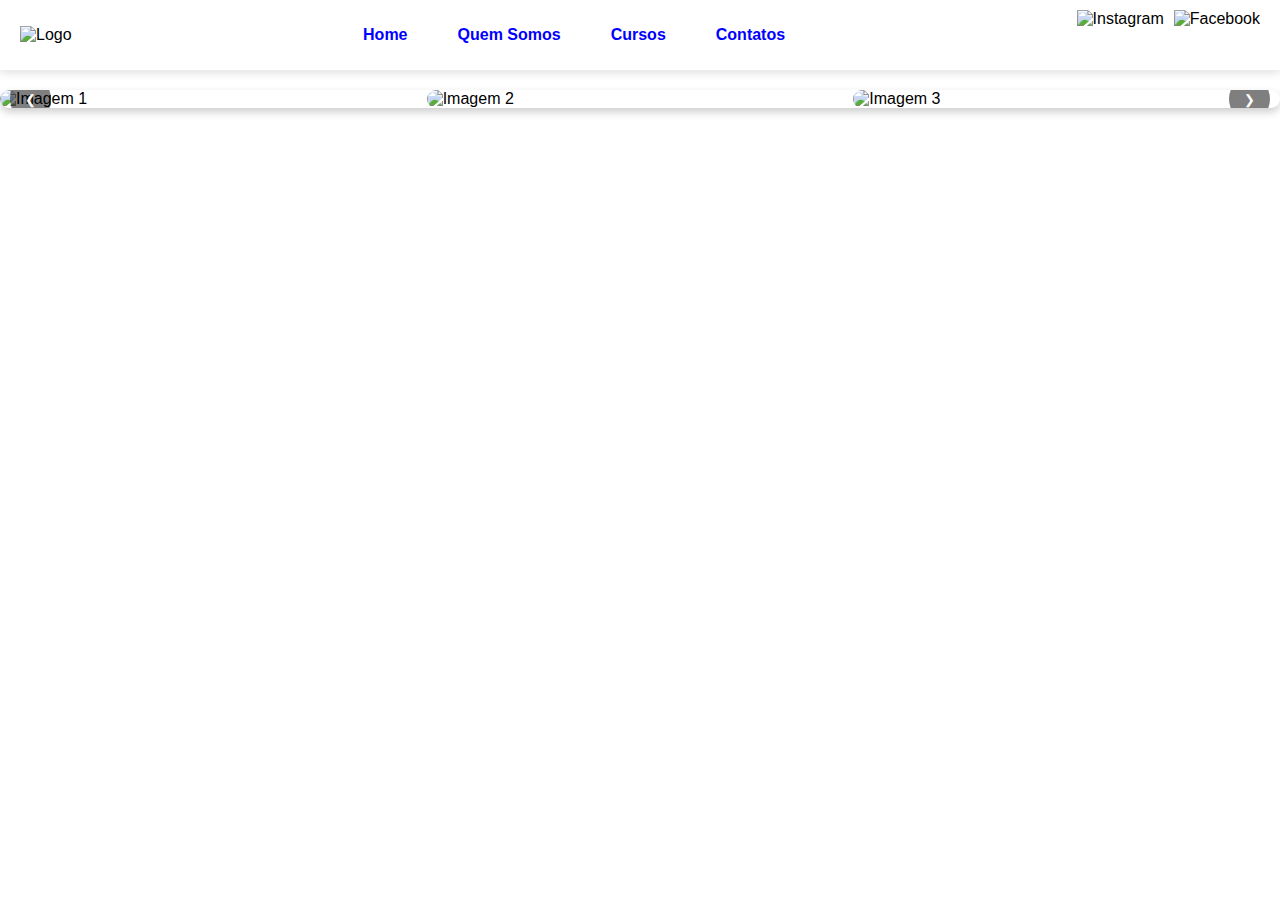
==== index.html @ 192a2ddc "teste 01" ====
<!DOCTYPE html>
<html lang="pt-BR">
<head>
    <meta charset="UTF-8">
    <meta name="viewport" content="width=device-width, initial-scale=1.0">
    <title>Colégio Helena</title>
    <link rel="stylesheet" href="style.css">
</head>
<body>
    <header>
        <nav class="navbar">
            <div class="logo">
                <img src="Logo.png" alt="Logo">
            </div>
            <ul class="menu">
                <li><a href="home.html">Home</a></li>
                <li><a href="quem-somos.html">Quem Somos</a></li>
                <li class="dropdown">
                    <a href="#">Cursos</a>
                    <ul class="dropdown-content">
                        <li><a href="desnsis.html">Desenvolvimento de Sistemas</a></li>
                        <li><a href="adm.html">Administração</a></li>
                        <li><a href="enfer.html">Enfermagem</a></li>
                        <li><a href="ensreg.html">Ensino Regular</a></li>
                    </ul>
                </li>
                <li><a href="#">Contatos</a></li>
            </ul>
            <div class="social-links">
                <img src="#" href="https://www.instagram.com" target="_blank" alt="Instagram"></a>
                <img src="#" href="https://www.facebook.com" target="_blank"alt="Facebook"></a>
            </div>
        </nav>
    </header>
    
    <div class="carousel">
        <div class="carousel-images">
            <img src="01.png" alt="Imagem 1">
            <img src="2.png" alt="Imagem 2">
            <img src="3.png" alt="Imagem 3">
        </div>
        <button class="prev" onclick="moveCarousel(-1)">&#10094;</button>
        <button class="next" onclick="moveCarousel(1)">&#10095;</button>
    </div>

</div>
<script src="script.js"></script>

</body>
</html>
---- style.css ----
/* Estilos gerais */
body {
    margin: 0;
    padding: 0;
    font-family: Arial, sans-serif;
}

/* Estilos da barra de navegação */
.navbar {
    display: flex;
    justify-content: space-between;
    align-items: center;
    background-color: #fff;
    padding: 10px 20px;
    box-shadow: 0 4px 8px rgba(0, 0, 0, 0.1);
}

/* Logo */
.logo img {
    height: 120px;
}

/* Menu */
.menu {
    list-style: none;
    display: flex;
    gap: 20px;
    margin: 0;
    padding: 0;
}

.menu li {
    position: relative;
}

.menu a {
    text-decoration: none;
    color: blue;
    font-weight: bold;
    padding: 10px 15px;
    transition: background-color 0.3s, color 0.3s;
}

/* Cor ao passar o mouse e ao clicar */
.menu a:hover {
    background-color: lightblue;
    color: white;
}

.menu a:active {
    background-color: darkblue;
    color: white;
}

/* Dropdown */
.dropdown-content {
    display: none;
    position: absolute;
    top: 100%;
    left: 0;
    background-color: rgb(193, 193, 215);
    box-shadow: 0 8px 16px rgba(0, 0, 0, 0.1);
    list-style: none;
    padding: 0;
    margin: 0;
    z-index: 1000;
}

.dropdown-content li {
    width: 200px;
}

.dropdown-content li a {
    display: block;
    padding: 10px;
    color: blue;
    text-decoration: none;
}

.dropdown-content li a:hover {
    background-color: lightblue;
    color: white;
}

.dropdown:hover .dropdown-content {
    display: block;
}

/* Links das redes sociais */
.social-links {
    display: flex;
    gap: 10px;
}

.social-links img {
    height: 50px;
    transition: transform 0.3s;
}

.social-links img:hover {
    transform: scale(1.1);
}


/* Galeria */
.carousel {
    position: relative;
    width: 100%; /* Garante que o carrossel ocupe a largura do container */
    max-width: 1920px; /* Limita a largura máxima */
    overflow: hidden;
    border-radius: 10px;
    box-shadow: 0 4px 8px rgba(0, 0, 0, 0.2);
    margin-top: 20px;
}

.carousel-images {
    display: flex;
    transition: transform 0.5s ease-in-out;
}

.carousel-images img {
    width: 100%;
    border-radius: 10px;
}

/* Botões de controle */
.prev, .next {
    position: absolute;
    top: 50%;
    transform: translateY(-50%);
    background-color: rgba(0, 0, 0, 0.5);
    color: white;
    border: none;
    padding: 15px;
    cursor: pointer;
    border-radius: 50%;
}

.prev {
    left: 10px;
}

.next {
    right: 10px;
}

.prev:hover, .next:hover {
    background-color: rgba(0, 0, 0, 0.8);
}
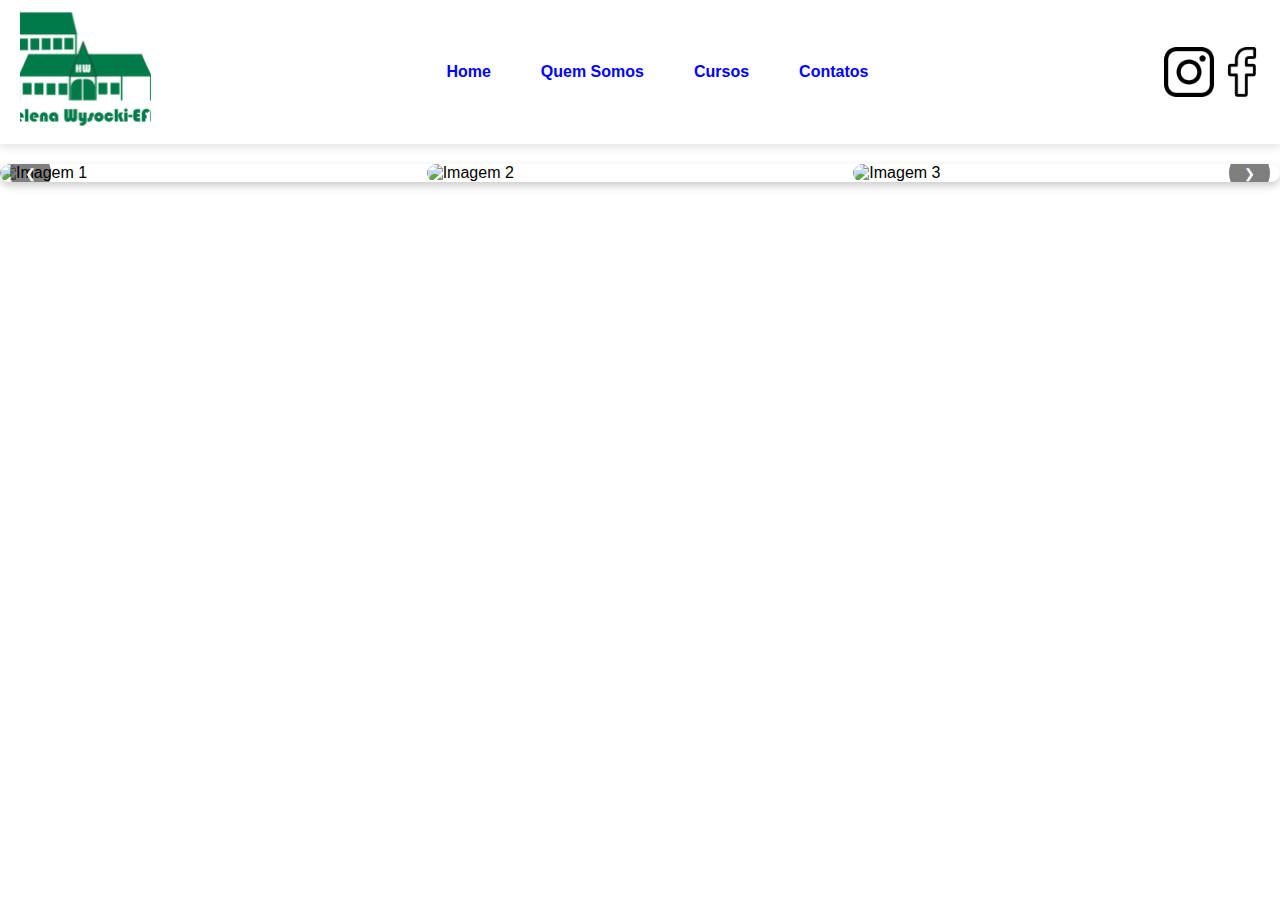
==== commit e12d6774: "img01" ====
--- a/index.html
+++ b/index.html
@@ -10,7 +10,7 @@
     <header>
         <nav class="navbar">
             <div class="logo">
-                <img src="Logo.png" alt="Logo">
+                <img src="Logo Escola Helena Verde (1) 1.png" alt="Logo">
             </div>
             <ul class="menu">
                 <li><a href="home.html">Home</a></li>
@@ -24,11 +24,11 @@
                         <li><a href="ensreg.html">Ensino Regular</a></li>
                     </ul>
                 </li>
-                <li><a href="#">Contatos</a></li>
+                <li><a href="whatsapp 1.png">Contatos</a></li>
             </ul>
             <div class="social-links">
-                <img src="#" href="https://www.instagram.com" target="_blank" alt="Instagram"></a>
-                <img src="#" href="https://www.facebook.com" target="_blank"alt="Facebook"></a>
+                <img src="insta 1.png" href="https://www.instagram.com" target="_blank" alt="Instagram"></a>
+                <img src="facebook 1.png" href="https://www.facebook.com" target="_blank"alt="Facebook"></a>
             </div>
         </nav>
     </header>
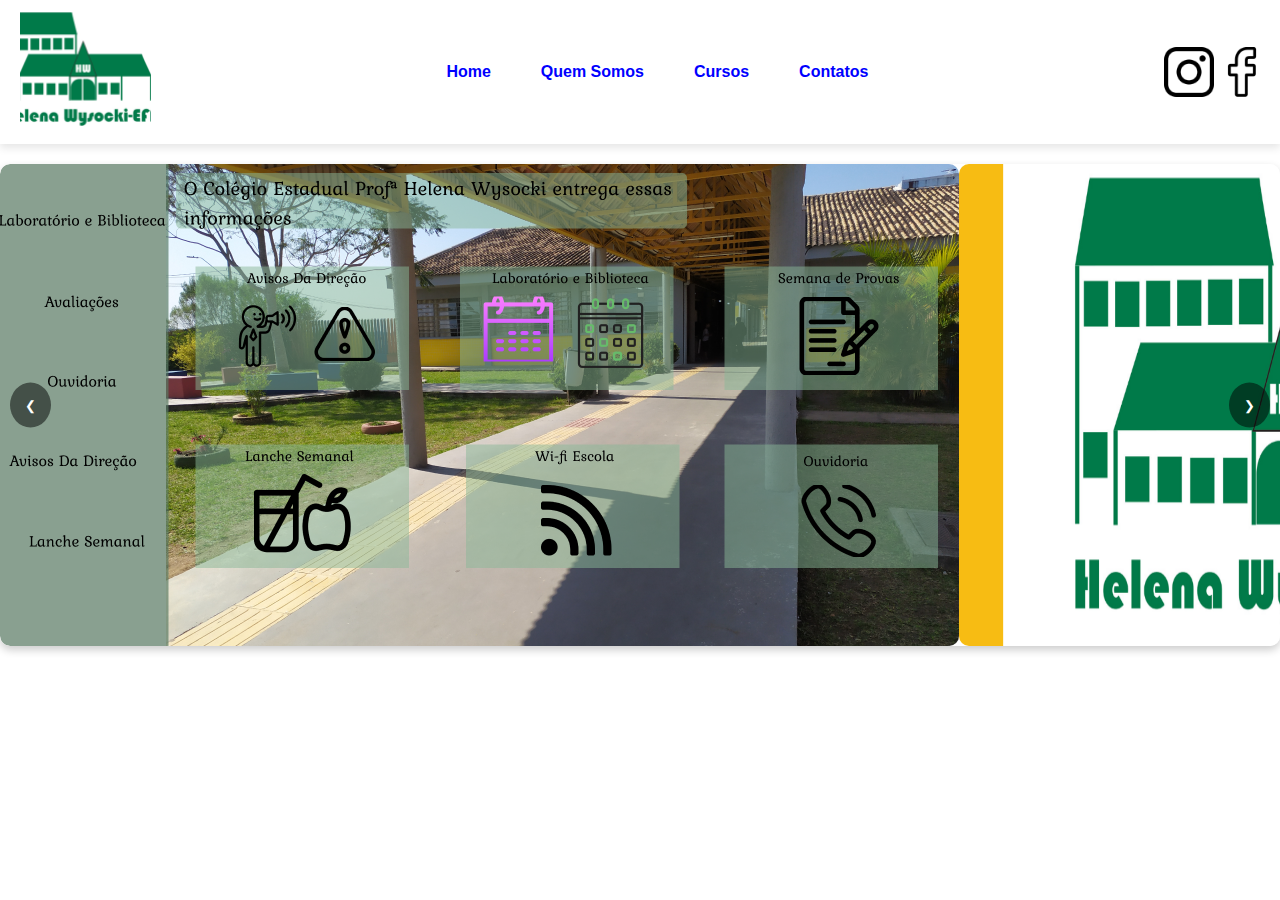
==== commit 92f89801: "img?" ====
--- a/index.html
+++ b/index.html
@@ -35,9 +35,9 @@
     
     <div class="carousel">
         <div class="carousel-images">
-            <img src="01.png" alt="Imagem 1">
-            <img src="2.png" alt="Imagem 2">
-            <img src="3.png" alt="Imagem 3">
+            <img src="tela-inicial.png" alt="Imagem 1">
+            <img src="01.png" alt="Imagem 2">
+            <img src="2.png" alt="Imagem 3">
         </div>
         <button class="prev" onclick="moveCarousel(-1)">&#10094;</button>
         <button class="next" onclick="moveCarousel(1)">&#10095;</button>
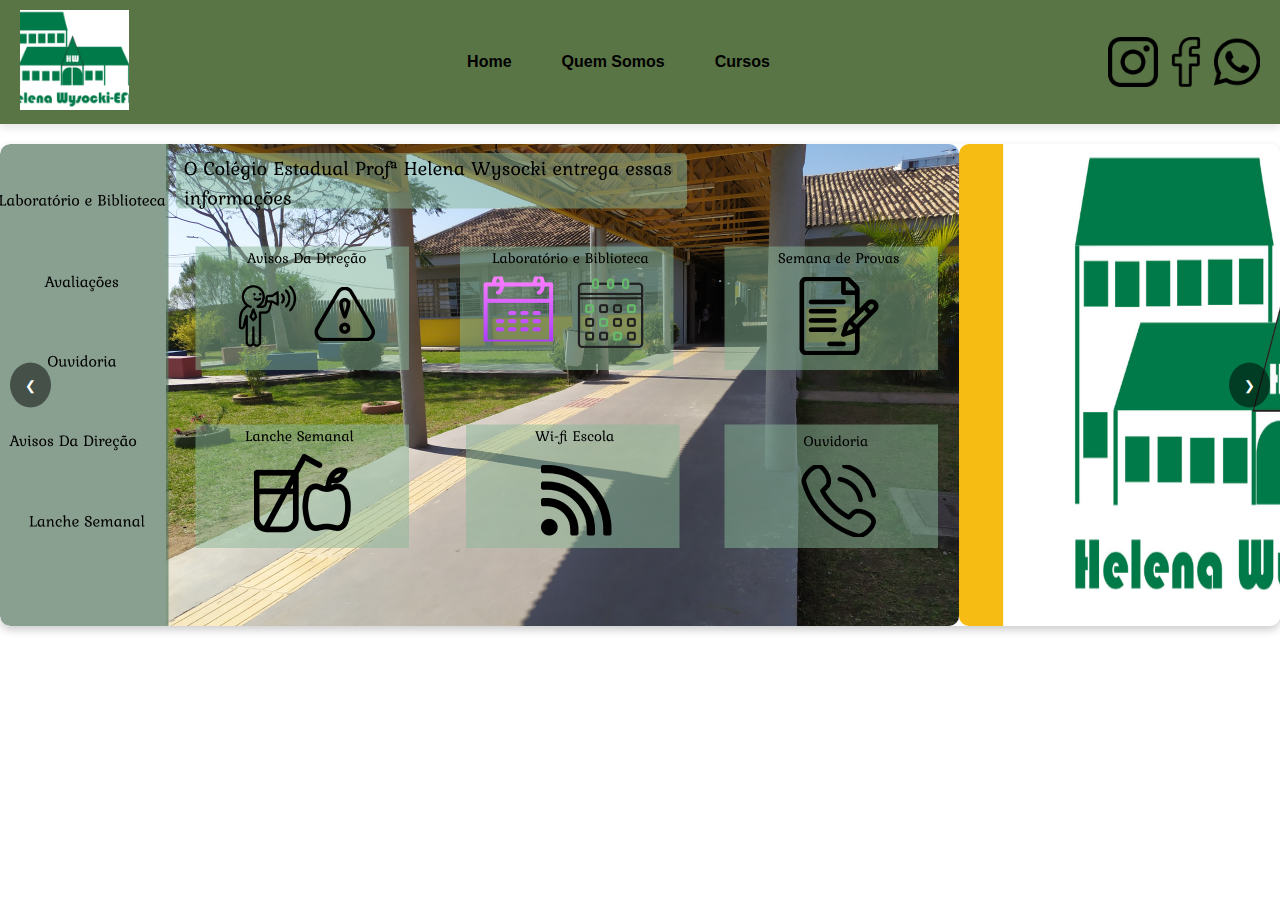
==== commit cd3a8da9: "cores e whatts" ====
--- a/index.html
+++ b/index.html
@@ -24,11 +24,12 @@
                         <li><a href="ensreg.html">Ensino Regular</a></li>
                     </ul>
                 </li>
-                <li><a href="whatsapp 1.png">Contatos</a></li>
+
             </ul>
             <div class="social-links">
                 <img src="insta 1.png" href="https://www.instagram.com" target="_blank" alt="Instagram"></a>
                 <img src="facebook 1.png" href="https://www.facebook.com" target="_blank"alt="Facebook"></a>
+                <img src="whatsapp 1.png" href="https://web.whatsapp.com/" target="_blank"alt="whatsapp"></a>
             </div>
         </nav>
     </header>
--- a/style.css
+++ b/style.css
@@ -10,14 +10,14 @@
     display: flex;
     justify-content: space-between;
     align-items: center;
-    background-color: #fff;
+    background-color: #597445;
     padding: 10px 20px;
     box-shadow: 0 4px 8px rgba(0, 0, 0, 0.1);
 }
 
 /* Logo */
 .logo img {
-    height: 120px;
+    height: 100px;
 }
 
 /* Menu */
@@ -35,7 +35,7 @@
 
 .menu a {
     text-decoration: none;
-    color: blue;
+    color: black;
     font-weight: bold;
     padding: 10px 15px;
     transition: background-color 0.3s, color 0.3s;
@@ -43,13 +43,13 @@
 
 /* Cor ao passar o mouse e ao clicar */
 .menu a:hover {
-    background-color: lightblue;
-    color: white;
+    background-color: #597445;
+    color: black;
 }
 
 .menu a:active {
-    background-color: darkblue;
-    color: white;
+    background-color: rgb(0, 114, 6);
+    color: black;
 }
 
 /* Dropdown */
@@ -58,7 +58,7 @@
     position: absolute;
     top: 100%;
     left: 0;
-    background-color: rgb(193, 193, 215);
+    background-color: #85A56D;
     box-shadow: 0 8px 16px rgba(0, 0, 0, 0.1);
     list-style: none;
     padding: 0;
@@ -73,13 +73,13 @@
 .dropdown-content li a {
     display: block;
     padding: 10px;
-    color: blue;
+    color: #85A56D;
     text-decoration: none;
 }
 
 .dropdown-content li a:hover {
-    background-color: lightblue;
-    color: white;
+    background-color: #85A56D;
+    color: black;
 }
 
 .dropdown:hover .dropdown-content {
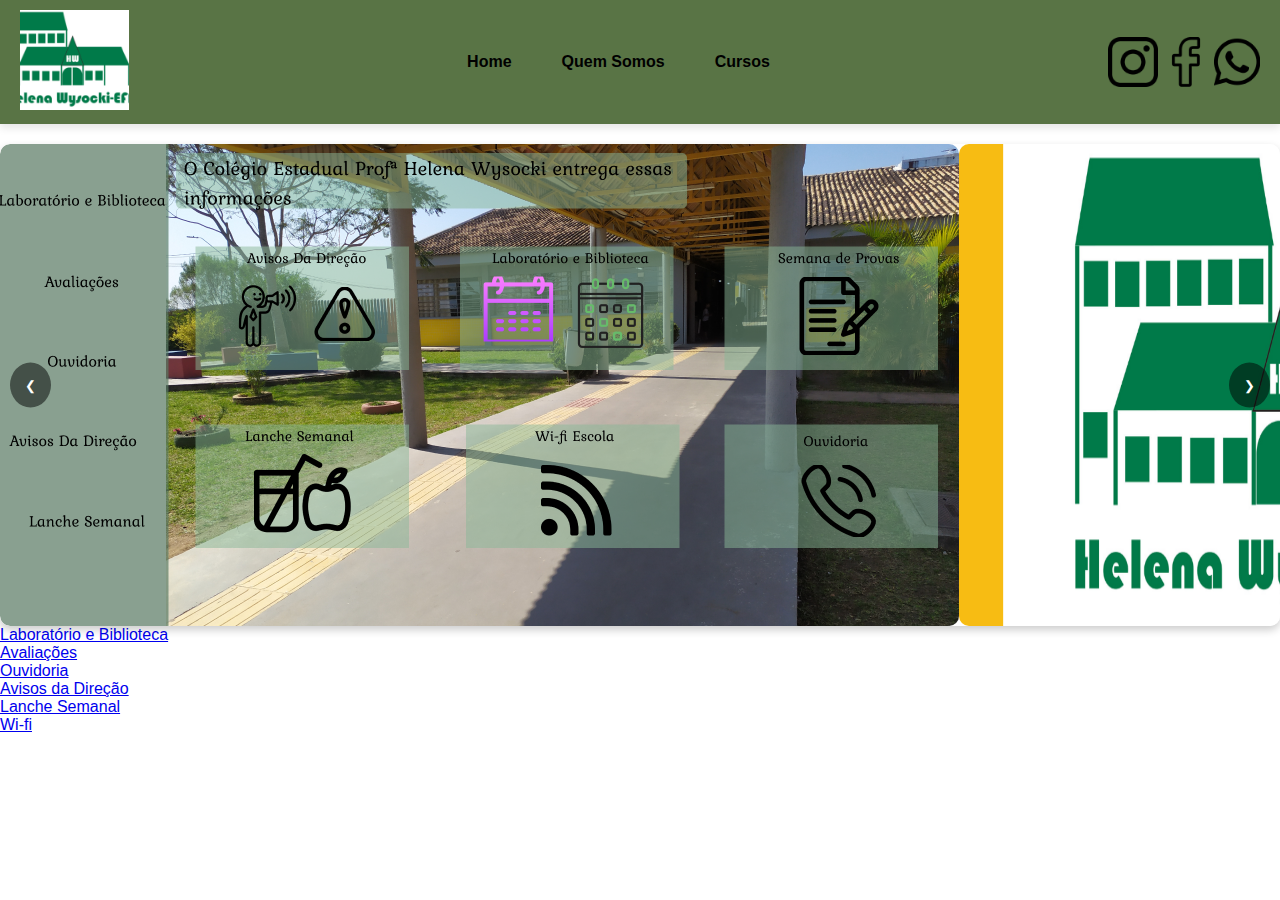
==== commit 500a61f3: "links para subpaginas" ====
--- a/index.html
+++ b/index.html
@@ -45,6 +45,13 @@
     </div>
 
 </div>
+<li><a href="hor-labebib.html">Laboratório e Biblioteca</a></li>
+<li><a href="ava.html">Avaliações</a></li>
+<li><a href="ouvidoria.html">Ouvidoria</a></li>
+<li><a href="avi.html">Avisos da Direção</a></li>
+<li><a href="lanche.html">Lanche Semanal</a></li>
+<li><a href="wifi.html">Wi-fi</a></li>
+
 <script src="script.js"></script>
 
 </body>
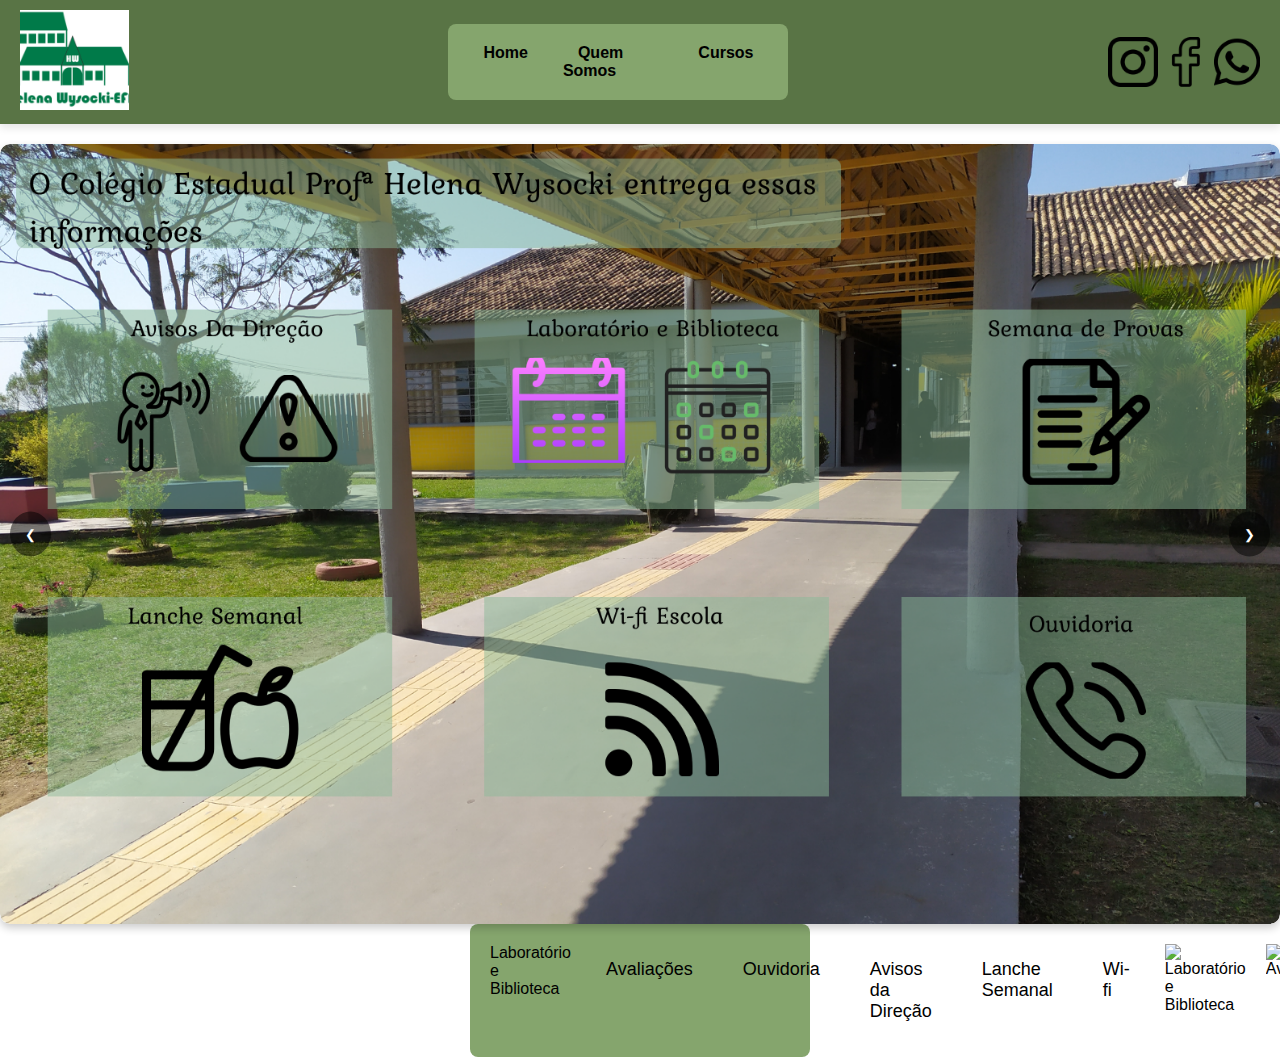
==== commit d99f937f: "subpaginas" ====
--- a/index.html
+++ b/index.html
@@ -36,7 +36,7 @@
     
     <div class="carousel">
         <div class="carousel-images">
-            <img src="tela-inicial.png" alt="Imagem 1">
+            <img src="Desktop - 2.png" alt="Imagem 1">
             <img src="01.png" alt="Imagem 2">
             <img src="2.png" alt="Imagem 3">
         </div>
@@ -45,12 +45,21 @@
     </div>
 
 </div>
-<li><a href="hor-labebib.html">Laboratório e Biblioteca</a></li>
-<li><a href="ava.html">Avaliações</a></li>
-<li><a href="ouvidoria.html">Ouvidoria</a></li>
-<li><a href="avi.html">Avisos da Direção</a></li>
-<li><a href="lanche.html">Lanche Semanal</a></li>
-<li><a href="wifi.html">Wi-fi</a></li>
+
+<div class="menu">
+    <p:>Laboratório e Biblioteca</p:>
+    <p>Avaliações</p>
+    <p>Ouvidoria</p>
+    <p>Avisos da Direção</p>
+    <p>Lanche Semanal</p>
+    <p>Wi-fi</p>
+       <img src="hor-labebib.html" alt="Laboratório e Biblioteca">
+       <img src="ava.html" alt="Avaliações">
+       <img src="ouvidoria.html" alt="Ouvidoria">
+       <img src="avi.html" alt="Avisos da Direção">
+       <img src="lanche.html" alt="Lanche Semanal">
+       <img src="wifi.html" alt="Wi-fi">
+    </div>
 
 <script src="script.js"></script>
 
--- a/style.css
+++ b/style.css
@@ -73,7 +73,7 @@
 .dropdown-content li a {
     display: block;
     padding: 10px;
-    color: #85A56D;
+    color: black;
     text-decoration: none;
 }
 
@@ -146,4 +146,26 @@
 
 .prev:hover, .next:hover {
     background-color: rgba(0, 0, 0, 0.8);
+}
+
+.menu{
+    background-color: #85A56D;
+    width: 300px;
+    padding: 20px;
+    margin: auto;
+    text-align: start;
+    border-radius: 8px;
+}
+
+.menu p{
+    font-size: 18px;
+    color: black;
+    margin: 15px;
+    text-decoration: none;
+    display: block;
+    font-weight: normal;
+}
+
+.menu p.active{
+    font-weight: bold;
 }